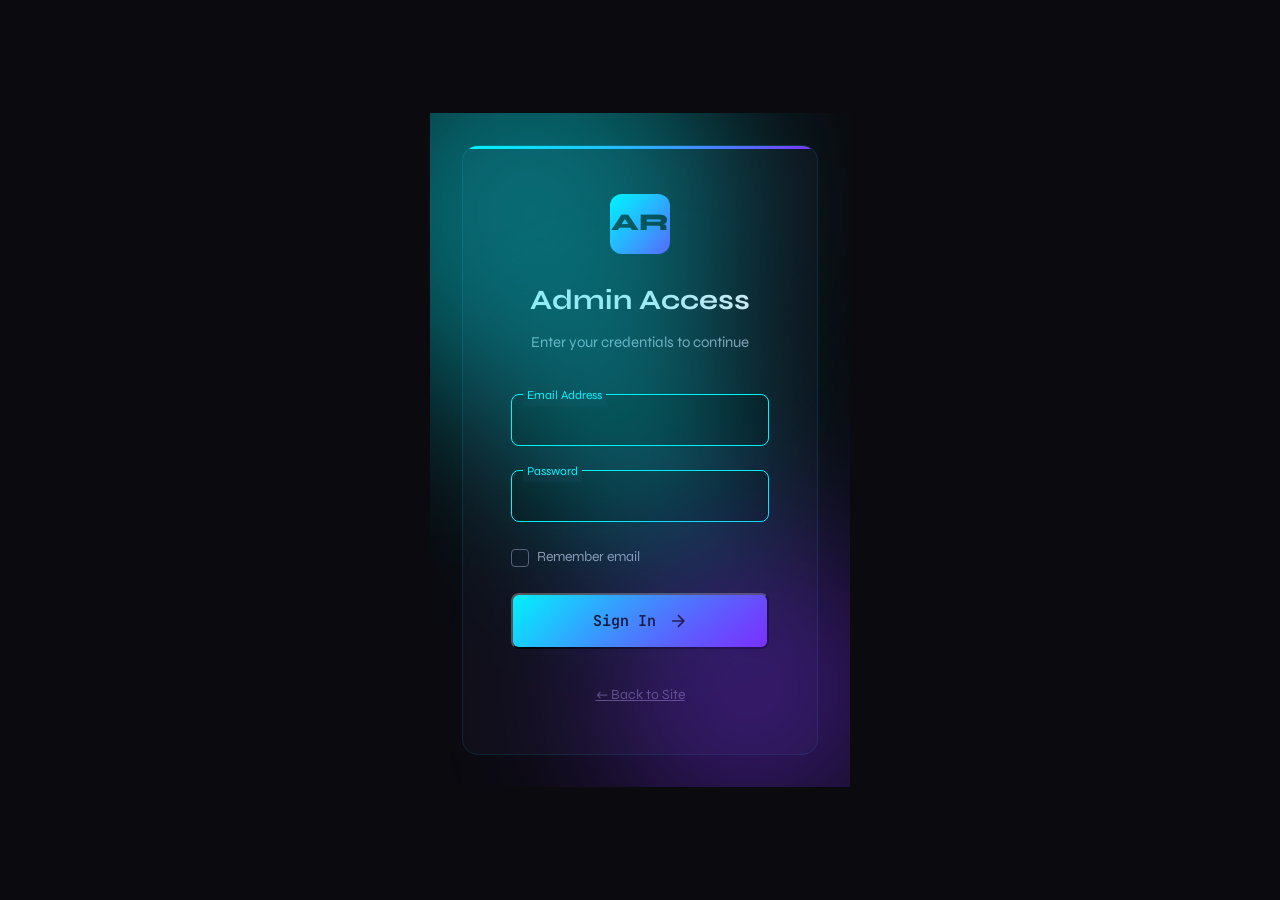
==== admin.html @ 55cf1ad6 "Initial commit: Portfolio site with admin CMS, bug fixes and Netlify config" ====
<!DOCTYPE html>
<html lang="en">
<head>
    <meta charset="UTF-8">
    <meta name="viewport" content="width=device-width, initial-scale=1.0">
    <meta name="robots" content="noindex">
    <title>Admin Login | Portfolio</title>
    <link rel="preconnect" href="https://fonts.googleapis.com">
    <link rel="preconnect" href="https://fonts.gstatic.com" crossorigin>
    <link href="https://fonts.googleapis.com/css2?family=JetBrains+Mono:wght@400;500;600&family=Syne:wght@400;500;600;700;800&display=swap" rel="stylesheet">
    <link rel="stylesheet" href="css/admin.css">
</head>
<body class="admin-login-page">
    <div class="login-container">
        <div class="login-box">
            <div class="login-header">
                <div class="login-logo">AR</div>
                <h1>Admin Access</h1>
                <p>Enter your credentials to continue</p>
            </div>
            
            <form id="loginForm" class="login-form">
                <div class="form-group">
                    <input type="email" id="email" required autocomplete="email">
                    <label for="email">Email Address</label>
                    <span class="form-line"></span>
                </div>
                
                <div class="form-group">
                    <input type="password" id="password" required autocomplete="current-password">
                    <label for="password">Password</label>
                    <span class="form-line"></span>
                </div>
                
                <div class="form-options">
                    <label class="checkbox-label">
                        <input type="checkbox" id="remember">
                        <span class="checkmark"></span>
                        <span class="label-text">Remember email</span>
                    </label>
                </div>
                
                <div id="loginError" class="login-error"></div>
                
                <button type="submit" class="login-btn">
                    <span>Sign In</span>
                    <svg width="20" height="20" viewBox="0 0 24 24" fill="none" stroke="currentColor" stroke-width="2">
                        <path d="M5 12h14M12 5l7 7-7 7"/>
                    </svg>
                </button>
            </form>
            
            <div class="login-footer">
                <a href="index.html">← Back to Site</a>
            </div>
        </div>
        
        <div class="login-bg">
            <div class="bg-shape shape-1"></div>
            <div class="bg-shape shape-2"></div>
            <div class="bg-shape shape-3"></div>
        </div>
    </div>
    
    <script src="js/admin-auth.js"></script>
    <script>
        document.getElementById('loginForm').addEventListener('submit', handleLogin);
    </script>
</body>
</html>
---- css/admin.css ----
:root {
    --bg-primary: #0a0a0f;
    --bg-secondary: #0f0f18;
    --bg-tertiary: #151520;
    --bg-hover: #1a1a25;
    --cyan: #00f5ff;
    --cyan-dim: #00a8b3;
    --violet: #7b2fff;
    --violet-dim: #5a24c4;
    --warm-white: #f0eeff;
    --text-primary: #e8e6f0;
    --text-secondary: #9896a8;
    --text-dim: #5c5870;
    --success: #00ff88;
    --danger: #ff4757;
    --warning: #ffa502;
    --gradient-mixed: linear-gradient(135deg, #00f5ff 0%, #7b2fff 100%);
    --font-heading: 'Syne', sans-serif;
    --font-mono: 'JetBrains Mono', monospace;
    --transition: all 0.3s cubic-bezier(0.4, 0, 0.2, 1);
    --sidebar-width: 260px;
}

*, *::before, *::after {
    margin: 0;
    padding: 0;
    box-sizing: border-box;
}

body {
    font-family: var(--font-heading);
    background: var(--bg-primary);
    color: var(--text-primary);
    line-height: 1.6;
    min-height: 100vh;
}

/* Admin Login Page */
.admin-login-page {
    display: flex;
    align-items: center;
    justify-content: center;
    min-height: 100vh;
    background: var(--bg-primary);
    position: relative;
    overflow: hidden;
}

.login-container {
    position: relative;
    z-index: 2;
    width: 100%;
    max-width: 420px;
    padding: 2rem;
}

.login-box {
    background: var(--bg-secondary);
    border: 1px solid rgba(0, 245, 255, 0.1);
    border-radius: 16px;
    padding: 3rem;
    position: relative;
    overflow: hidden;
}

.login-box::before {
    content: '';
    position: absolute;
    top: 0;
    left: 0;
    right: 0;
    height: 3px;
    background: var(--gradient-mixed);
}

.login-header {
    text-align: center;
    margin-bottom: 2.5rem;
}

.login-logo {
    width: 60px;
    height: 60px;
    background: var(--gradient-mixed);
    border-radius: 12px;
    display: flex;
    align-items: center;
    justify-content: center;
    font-family: var(--font-heading);
    font-size: 1.5rem;
    font-weight: 800;
    color: var(--bg-primary);
    margin: 0 auto 1.5rem;
}

.login-header h1 {
    font-size: 1.75rem;
    font-weight: 700;
    margin-bottom: 0.5rem;
}

.login-header p {
    color: var(--text-secondary);
    font-size: 0.9375rem;
}

.login-form {
    display: flex;
    flex-direction: column;
    gap: 1.5rem;
}

.form-group {
    position: relative;
}

.form-group input {
    width: 100%;
    padding: 1.25rem 1rem 0.75rem;
    background: var(--bg-tertiary);
    border: 1px solid rgba(255, 255, 255, 0.1);
    border-radius: 8px;
    color: var(--text-primary);
    font-size: 1rem;
    transition: var(--transition);
}

.form-group label {
    position: absolute;
    left: 1rem;
    top: 1rem;
    color: var(--text-dim);
    font-size: 0.9375rem;
    pointer-events: none;
    transition: var(--transition);
}

.form-group input:focus,
.form-group input:not(:placeholder-shown) {
    border-color: var(--cyan);
    background: var(--bg-primary);
}

.form-group input:focus + label,
.form-group input:not(:placeholder-shown) + label {
    top: -0.5rem;
    left: 0.75rem;
    font-size: 0.75rem;
    color: var(--cyan);
    background: var(--bg-secondary);
    padding: 0 0.25rem;
}

.form-line {
    position: absolute;
    bottom: 0;
    left: 0;
    width: 0;
    height: 2px;
    background: var(--gradient-mixed);
    transition: width 0.3s ease;
}

.form-group input:focus ~ .form-line {
    width: 100%;
}

.form-options {
    display: flex;
    align-items: center;
    justify-content: space-between;
}

.checkbox-label {
    display: flex;
    align-items: center;
    gap: 0.5rem;
    cursor: pointer;
    font-size: 0.875rem;
    color: var(--text-secondary);
}

.checkbox-label input {
    display: none;
}

.checkmark {
    width: 18px;
    height: 18px;
    border: 1px solid var(--text-dim);
    border-radius: 4px;
    display: flex;
    align-items: center;
    justify-content: center;
    transition: var(--transition);
}

.checkbox-label input:checked + .checkmark {
    background: var(--cyan);
    border-color: var(--cyan);
}

.checkbox-label input:checked + .checkmark::after {
    content: '✓';
    color: var(--bg-primary);
    font-size: 0.75rem;
    font-weight: bold;
}

.login-error {
    color: var(--danger);
    font-size: 0.875rem;
    text-align: center;
    min-height: 1.25rem;
    display: none;
}

.login-btn {
    display: flex;
    align-items: center;
    justify-content: center;
    gap: 0.75rem;
    padding: 1rem 2rem;
    background: var(--gradient-mixed);
    color: var(--bg-primary);
    font-family: var(--font-mono);
    font-size: 0.9375rem;
    font-weight: 600;
    border-radius: 8px;
    transition: var(--transition);
    cursor: pointer;
}

.login-btn:hover {
    transform: translateY(-2px);
    box-shadow: 0 10px 30px rgba(0, 245, 255, 0.3);
}

.login-footer {
    margin-top: 2rem;
    text-align: center;
}

.login-footer a {
    color: var(--text-dim);
    font-size: 0.875rem;
    transition: color 0.3s ease;
}

.login-footer a:hover {
    color: var(--cyan);
}

.login-bg {
    position: absolute;
    top: 0;
    left: 0;
    width: 100%;
    height: 100%;
    overflow: hidden;
    z-index: 1;
}

.bg-shape {
    position: absolute;
    border-radius: 50%;
    filter: blur(80px);
    opacity: 0.4;
    animation: float 20s ease-in-out infinite;
}

.shape-1 {
    width: 400px;
    height: 400px;
    background: var(--cyan);
    top: -100px;
    left: -100px;
    animation-delay: 0s;
}

.shape-2 {
    width: 300px;
    height: 300px;
    background: var(--violet);
    bottom: -50px;
    right: -50px;
    animation-delay: -5s;
}

.shape-3 {
    width: 200px;
    height: 200px;
    background: var(--cyan);
    top: 50%;
    left: 50%;
    transform: translate(-50%, -50%);
    animation-delay: -10s;
}

@keyframes float {
    0%, 100% { transform: translate(0, 0) scale(1); }
    25% { transform: translate(30px, -30px) scale(1.05); }
    50% { transform: translate(-20px, 20px) scale(0.95); }
    75% { transform: translate(-30px, -20px) scale(1.02); }
}

.shake {
    animation: shake 0.5s ease-in-out;
}

@keyframes shake {
    0%, 100% { transform: translateX(0); }
    20% { transform: translateX(-10px); }
    40% { transform: translateX(10px); }
    60% { transform: translateX(-10px); }
    80% { transform: translateX(10px); }
}

/* Admin Dashboard */
.admin-dashboard {
    display: flex;
    min-height: 100vh;
}

.sidebar {
    width: var(--sidebar-width);
    background: var(--bg-secondary);
    border-right: 1px solid rgba(0, 245, 255, 0.1);
    display: flex;
    flex-direction: column;
    position: fixed;
    top: 0;
    left: 0;
    height: 100vh;
    z-index: 100;
}

.sidebar-header {
    padding: 1.5rem;
    border-bottom: 1px solid rgba(0, 245, 255, 0.1);
}

.sidebar-logo {
    display: flex;
    align-items: center;
    gap: 0.75rem;
    text-decoration: none;
}

.sidebar-logo-icon {
    width: 40px;
    height: 40px;
    background: var(--gradient-mixed);
    border-radius: 8px;
    display: flex;
    align-items: center;
    justify-content: center;
    font-family: var(--font-heading);
    font-weight: 800;
    color: var(--bg-primary);
}

.sidebar-logo-text {
    font-size: 1.125rem;
    font-weight: 700;
    color: var(--text-primary);
}

.sidebar-nav {
    flex: 1;
    padding: 1rem 0;
    overflow-y: auto;
}

.nav-section {
    padding: 0.5rem 1rem;
    margin-bottom: 0.5rem;
}

.nav-section-title {
    font-family: var(--font-mono);
    font-size: 0.6875rem;
    color: var(--text-dim);
    letter-spacing: 0.15em;
    text-transform: uppercase;
    margin-bottom: 0.75rem;
    padding-left: 0.75rem;
}

.nav-item {
    display: flex;
    align-items: center;
    gap: 0.75rem;
    padding: 0.75rem 1rem;
    color: var(--text-secondary);
    font-size: 0.9375rem;
    border-radius: 8px;
    cursor: pointer;
    transition: var(--transition);
    border: none;
    background: none;
    width: 100%;
    text-align: left;
}

.nav-item:hover {
    background: var(--bg-hover);
    color: var(--text-primary);
}

.nav-item.active {
    background: rgba(0, 245, 255, 0.1);
    color: var(--cyan);
}

.nav-item svg {
    width: 20px;
    height: 20px;
    flex-shrink: 0;
}

.sidebar-footer {
    padding: 1rem;
    border-top: 1px solid rgba(0, 245, 255, 0.1);
}

.logout-btn {
    display: flex;
    align-items: center;
    justify-content: center;
    gap: 0.5rem;
    width: 100%;
    padding: 0.75rem;
    background: rgba(255, 71, 87, 0.1);
    color: var(--danger);
    border: 1px solid rgba(255, 71, 87, 0.2);
    border-radius: 8px;
    font-family: var(--font-mono);
    font-size: 0.875rem;
    cursor: pointer;
    transition: var(--transition);
}

.logout-btn:hover {
    background: rgba(255, 71, 87, 0.2);
}

/* Main Content */
.main-content {
    flex: 1;
    margin-left: var(--sidebar-width);
    min-height: 100vh;
}

.top-bar {
    position: sticky;
    top: 0;
    background: rgba(15, 15, 24, 0.9);
    backdrop-filter: blur(20px);
    border-bottom: 1px solid rgba(0, 245, 255, 0.1);
    padding: 1rem 2rem;
    display: flex;
    align-items: center;
    justify-content: space-between;
    z-index: 50;
}

.top-bar-title {
    font-size: 1.25rem;
    font-weight: 700;
}

.top-bar-actions {
    display: flex;
    gap: 1rem;
}

.view-site-btn {
    display: flex;
    align-items: center;
    gap: 0.5rem;
    padding: 0.5rem 1rem;
    background: var(--bg-tertiary);
    color: var(--text-primary);
    border: 1px solid rgba(0, 245, 255, 0.2);
    border-radius: 6px;
    font-size: 0.875rem;
    cursor: pointer;
    transition: var(--transition);
    text-decoration: none;
}

.view-site-btn:hover {
    background: var(--bg-hover);
    border-color: var(--cyan);
    color: var(--cyan);
}

.page-content {
    padding: 2rem;
}

.section-card {
    background: var(--bg-secondary);
    border: 1px solid rgba(0, 245, 255, 0.1);
    border-radius: 12px;
    padding: 2rem;
    margin-bottom: 2rem;
}

.section-header {
    display: flex;
    align-items: center;
    justify-content: space-between;
    margin-bottom: 1.5rem;
}

.section-title {
    font-size: 1.25rem;
    font-weight: 700;
}

/* Form Styles */
.form-grid {
    display: grid;
    grid-template-columns: repeat(2, 1fr);
    gap: 1.5rem;
}

.form-grid.single {
    grid-template-columns: 1fr;
}

.form-group-full {
    grid-column: 1 / -1;
}

textarea.form-control {
    min-height: 120px;
    resize: vertical;
}

.form-label {
    display: block;
    font-size: 0.875rem;
    color: var(--text-secondary);
    margin-bottom: 0.5rem;
}

.form-control {
    width: 100%;
    padding: 0.875rem 1rem;
    background: var(--bg-tertiary);
    border: 1px solid rgba(255, 255, 255, 0.1);
    border-radius: 8px;
    color: var(--text-primary);
    font-size: 0.9375rem;
    transition: var(--transition);
}

.form-control:focus {
    border-color: var(--cyan);
    background: var(--bg-primary);
    outline: none;
}

.form-control::placeholder {
    color: var(--text-dim);
}

/* Range Slider */
.range-container {
    display: flex;
    align-items: center;
    gap: 1rem;
}

.range-slider {
    flex: 1;
    -webkit-appearance: none;
    height: 6px;
    background: var(--bg-tertiary);
    border-radius: 3px;
    outline: none;
}

.range-slider::-webkit-slider-thumb {
    -webkit-appearance: none;
    width: 18px;
    height: 18px;
    background: var(--cyan);
    border-radius: 50%;
    cursor: pointer;
    transition: var(--transition);
}

.range-slider::-webkit-slider-thumb:hover {
    transform: scale(1.2);
    box-shadow: 0 0 15px var(--cyan);
}

.range-value {
    font-family: var(--font-mono);
    font-size: 0.875rem;
    color: var(--cyan);
    min-width: 45px;
    text-align: right;
}

/* Buttons */
.btn {
    display: inline-flex;
    align-items: center;
    justify-content: center;
    gap: 0.5rem;
    padding: 0.75rem 1.5rem;
    border-radius: 8px;
    font-size: 0.875rem;
    font-weight: 500;
    cursor: pointer;
    transition: var(--transition);
    border: none;
    font-family: var(--font-heading);
}

.btn-primary {
    background: var(--gradient-mixed);
    color: var(--bg-primary);
}

.btn-primary:hover {
    transform: translateY(-2px);
    box-shadow: 0 10px 30px rgba(0, 245, 255, 0.3);
}

.btn-secondary {
    background: var(--bg-tertiary);
    color: var(--text-primary);
    border: 1px solid rgba(255, 255, 255, 0.1);
}

.btn-secondary:hover {
    background: var(--bg-hover);
    border-color: var(--cyan);
}

.btn-danger {
    background: rgba(255, 71, 87, 0.1);
    color: var(--danger);
    border: 1px solid rgba(255, 71, 87, 0.2);
}

.btn-danger:hover {
    background: rgba(255, 71, 87, 0.2);
}

.btn-icon {
    padding: 0.5rem;
    border-radius: 6px;
}

.btn-sm {
    padding: 0.5rem 1rem;
    font-size: 0.8125rem;
}

/* Item List */
.item-list {
    display: flex;
    flex-direction: column;
    gap: 1rem;
}

.list-item {
    display: flex;
    align-items: center;
    gap: 1rem;
    padding: 1rem;
    background: var(--bg-tertiary);
    border-radius: 8px;
    transition: var(--transition);
}

.list-item:hover {
    background: var(--bg-hover);
}

.list-item-content {
    flex: 1;
}

.list-item-title {
    font-weight: 600;
    margin-bottom: 0.25rem;
}

.list-item-subtitle {
    font-size: 0.8125rem;
    color: var(--text-secondary);
}

.list-item-actions {
    display: flex;
    gap: 0.5rem;
}

.drag-handle {
    cursor: grab;
    color: var(--text-dim);
    padding: 0.5rem;
}

.drag-handle:active {
    cursor: grabbing;
}

/* Toggle Switch */
.toggle-switch {
    position: relative;
    width: 48px;
    height: 24px;
}

.toggle-switch input {
    opacity: 0;
    width: 0;
    height: 0;
}

.toggle-slider {
    position: absolute;
    cursor: pointer;
    top: 0;
    left: 0;
    right: 0;
    bottom: 0;
    background: var(--bg-tertiary);
    border-radius: 24px;
    transition: var(--transition);
}

.toggle-slider::before {
    content: '';
    position: absolute;
    height: 18px;
    width: 18px;
    left: 3px;
    bottom: 3px;
    background: var(--text-dim);
    border-radius: 50%;
    transition: var(--transition);
}

.toggle-switch input:checked + .toggle-slider {
    background: var(--cyan);
}

.toggle-switch input:checked + .toggle-slider::before {
    transform: translateX(24px);
    background: var(--bg-primary);
}

/* Image Upload */
.image-upload {
    display: flex;
    flex-direction: column;
    align-items: center;
    gap: 1rem;
    padding: 2rem;
    border: 2px dashed rgba(0, 245, 255, 0.2);
    border-radius: 12px;
    cursor: pointer;
    transition: var(--transition);
}

.image-upload:hover {
    border-color: var(--cyan);
    background: rgba(0, 245, 255, 0.05);
}

.image-upload-icon {
    width: 48px;
    height: 48px;
    color: var(--text-dim);
}

.image-upload-text {
    font-size: 0.875rem;
    color: var(--text-secondary);
    text-align: center;
}

.image-preview {
    width: 120px;
    height: 120px;
    border-radius: 8px;
    object-fit: cover;
    border: 2px solid var(--cyan);
}

/* Tags Input */
.tags-input {
    display: flex;
    flex-wrap: wrap;
    gap: 0.5rem;
    padding: 0.5rem;
    background: var(--bg-tertiary);
    border: 1px solid rgba(255, 255, 255, 0.1);
    border-radius: 8px;
    min-height: 46px;
}

.tags-input input {
    flex: 1;
    min-width: 100px;
    padding: 0.25rem;
    background: transparent;
    border: none;
    color: var(--text-primary);
    font-size: 0.9375rem;
}

.tags-input input:focus {
    outline: none;
}

.tag {
    display: flex;
    align-items: center;
    gap: 0.25rem;
    padding: 0.25rem 0.5rem;
    background: rgba(123, 47, 255, 0.2);
    color: var(--violet);
    border-radius: 4px;
    font-size: 0.8125rem;
}

.tag-remove {
    cursor: pointer;
    opacity: 0.7;
    transition: opacity 0.2s;
}

.tag-remove:hover {
    opacity: 1;
}

/* Toast Notifications */
.toast-container {
    position: fixed;
    bottom: 2rem;
    right: 2rem;
    z-index: 1000;
    display: flex;
    flex-direction: column;
    gap: 0.75rem;
}

.toast {
    display: flex;
    align-items: center;
    gap: 0.75rem;
    padding: 1rem 1.5rem;
    background: var(--bg-secondary);
    border-radius: 8px;
    border-left: 4px solid var(--success);
    box-shadow: 0 10px 30px rgba(0, 0, 0, 0.3);
    animation: slideIn 0.3s ease;
}

.toast.error {
    border-left-color: var(--danger);
}

@keyframes slideIn {
    from {
        transform: translateX(100%);
        opacity: 0;
    }
    to {
        transform: translateX(0);
        opacity: 1;
    }
}

/* Section Visibility Toggle */
.section-toggle {
    display: flex;
    align-items: center;
    justify-content: space-between;
    padding: 1rem;
    background: var(--bg-tertiary);
    border-radius: 8px;
    margin-bottom: 0.75rem;
}

.section-toggle-label {
    font-weight: 500;
}

/* Modal */
.modal-overlay {
    position: fixed;
    top: 0;
    left: 0;
    width: 100%;
    height: 100%;
    background: rgba(0, 0, 0, 0.8);
    display: flex;
    align-items: center;
    justify-content: center;
    z-index: 200;
    opacity: 0;
    visibility: hidden;
    transition: var(--transition);
}

.modal-overlay.active {
    opacity: 1;
    visibility: visible;
}

.modal {
    background: var(--bg-secondary);
    border: 1px solid rgba(0, 245, 255, 0.1);
    border-radius: 16px;
    width: 90%;
    max-width: 500px;
    max-height: 90vh;
    overflow-y: auto;
    transform: scale(0.9);
    transition: var(--transition);
}

.modal-overlay.active .modal {
    transform: scale(1);
}

.modal-header {
    display: flex;
    align-items: center;
    justify-content: space-between;
    padding: 1.5rem;
    border-bottom: 1px solid rgba(0, 245, 255, 0.1);
}

.modal-title {
    font-size: 1.25rem;
    font-weight: 700;
}

.modal-close {
    background: none;
    border: none;
    color: var(--text-dim);
    cursor: pointer;
    padding: 0.5rem;
    transition: color 0.2s;
}

.modal-close:hover {
    color: var(--text-primary);
}

.modal-body {
    padding: 1.5rem;
}

.modal-footer {
    display: flex;
    gap: 1rem;
    justify-content: flex-end;
    padding: 1.5rem;
    border-top: 1px solid rgba(0, 245, 255, 0.1);
}

/* Data Management */
.data-actions {
    display: flex;
    gap: 1rem;
    flex-wrap: wrap;
}

/* Responsive */
@media (max-width: 1024px) {
    .sidebar {
        transform: translateX(-100%);
    }
    
    .sidebar.open {
        transform: translateX(0);
    }
    
    .main-content {
        margin-left: 0;
    }
    
    .form-grid {
        grid-template-columns: 1fr;
    }
}

@media (max-width: 768px) {
    .top-bar {
        padding: 1rem;
    }
    
    .page-content {
        padding: 1rem;
    }
    
    .section-card {
        padding: 1.5rem;
    }
    
    .data-actions {
        flex-direction: column;
    }
    
    .data-actions .btn {
        width: 100%;
    }
}

/* Preview Section */
.preview-section {
    margin-top: 2rem;
    padding-top: 2rem;
    border-top: 1px solid rgba(0, 245, 255, 0.1);
}

.preview-title {
    font-size: 1rem;
    font-weight: 600;
    margin-bottom: 1rem;
    color: var(--text-secondary);
}

/* Unsaved Changes Warning */
.unsaved-warning {
    position: fixed;
    top: 0;
    left: 0;
    width: 100%;
    background: var(--warning);
    color: var(--bg-primary);
    padding: 0.75rem;
    text-align: center;
    font-weight: 500;
    z-index: 300;
    display: none;
}

.unsaved-warning.show {
    display: block;
}
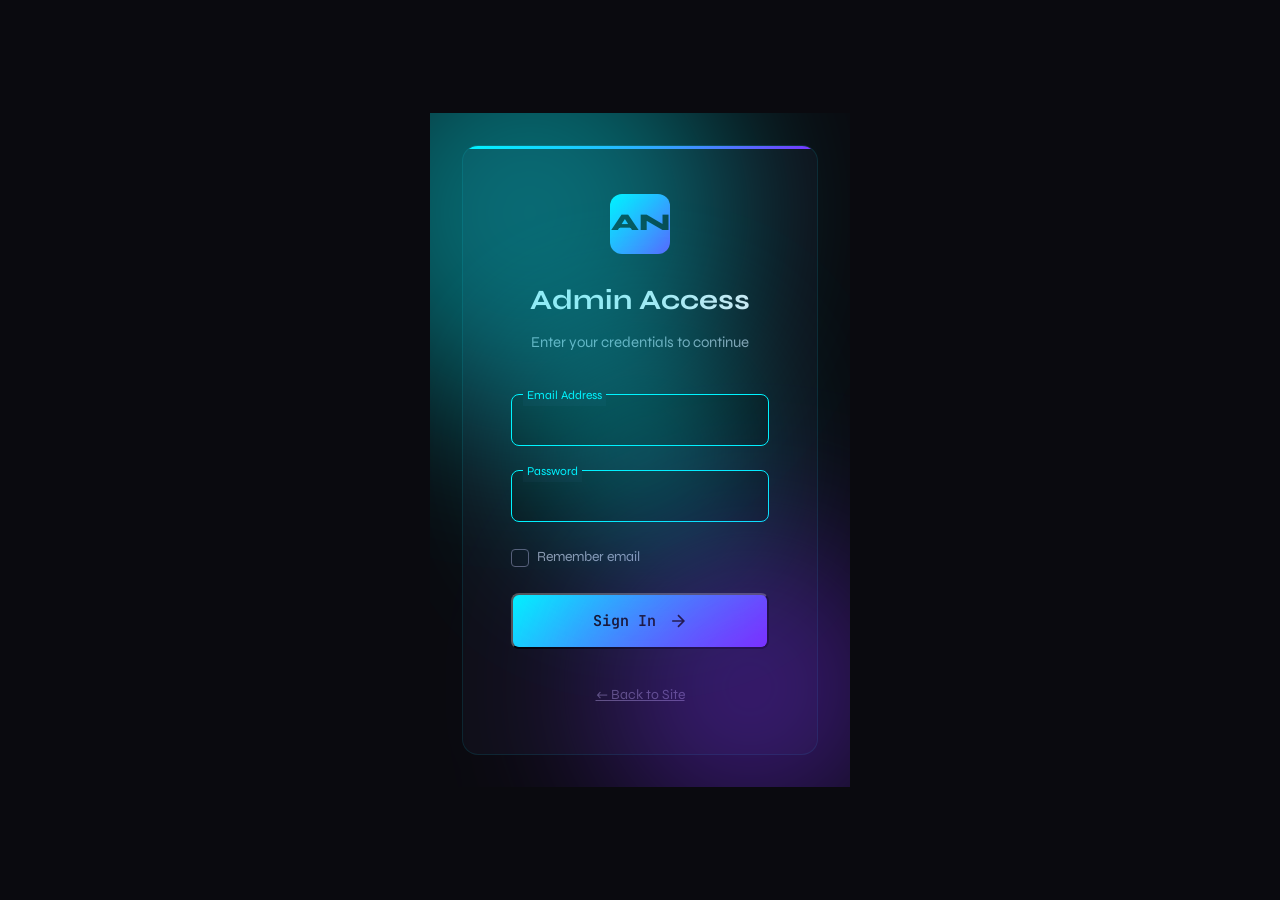
==== commit 259710b8: "Personalize portfolio for Ayush Negi — name, bio, skills, projects, contact, tagline" ====
--- a/admin.html
+++ b/admin.html
@@ -4,7 +4,7 @@
     <meta charset="UTF-8">
     <meta name="viewport" content="width=device-width, initial-scale=1.0">
     <meta name="robots" content="noindex">
-    <title>Admin Login | Portfolio</title>
+    <title>Admin Login | Ayush Negi Portfolio</title>
     <link rel="preconnect" href="https://fonts.googleapis.com">
     <link rel="preconnect" href="https://fonts.gstatic.com" crossorigin>
     <link href="https://fonts.googleapis.com/css2?family=JetBrains+Mono:wght@400;500;600&family=Syne:wght@400;500;600;700;800&display=swap" rel="stylesheet">
@@ -14,7 +14,7 @@
     <div class="login-container">
         <div class="login-box">
             <div class="login-header">
-                <div class="login-logo">AR</div>
+                <div class="login-logo">AN</div>
                 <h1>Admin Access</h1>
                 <p>Enter your credentials to continue</p>
             </div>
